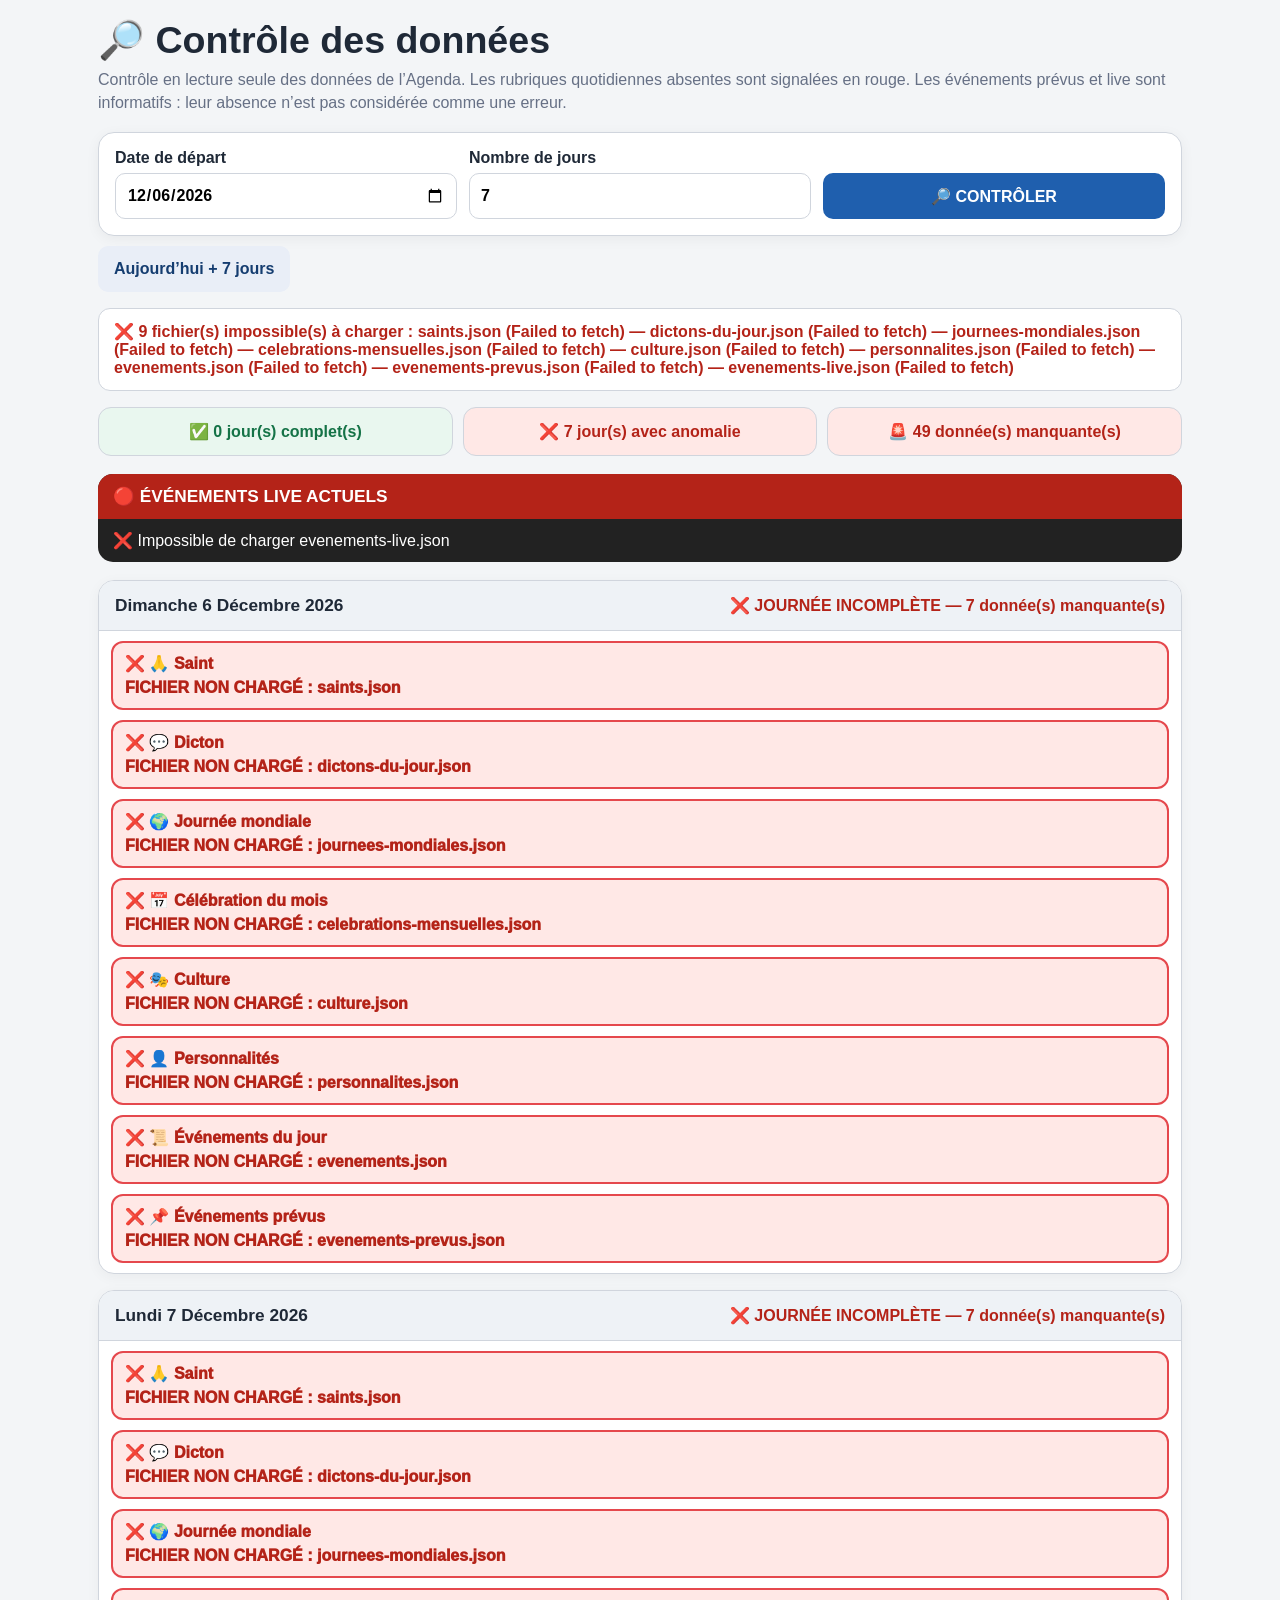
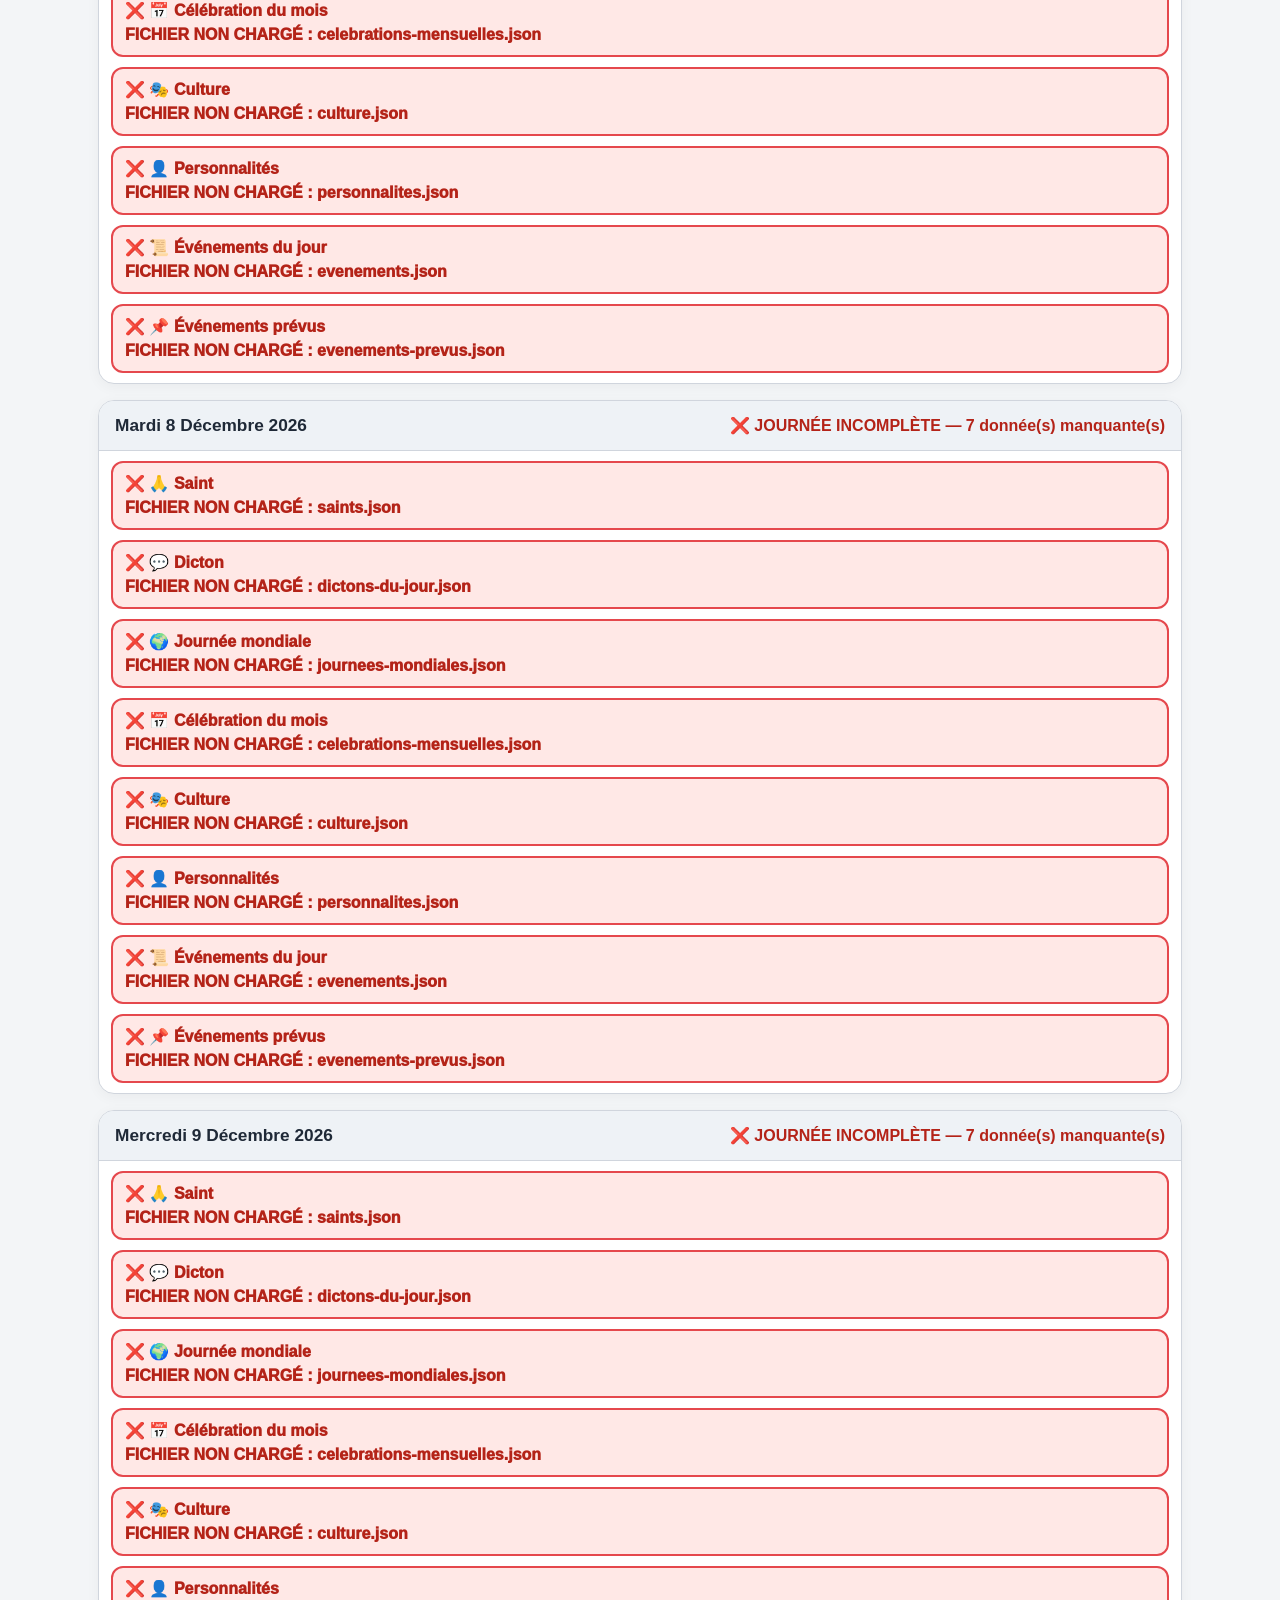
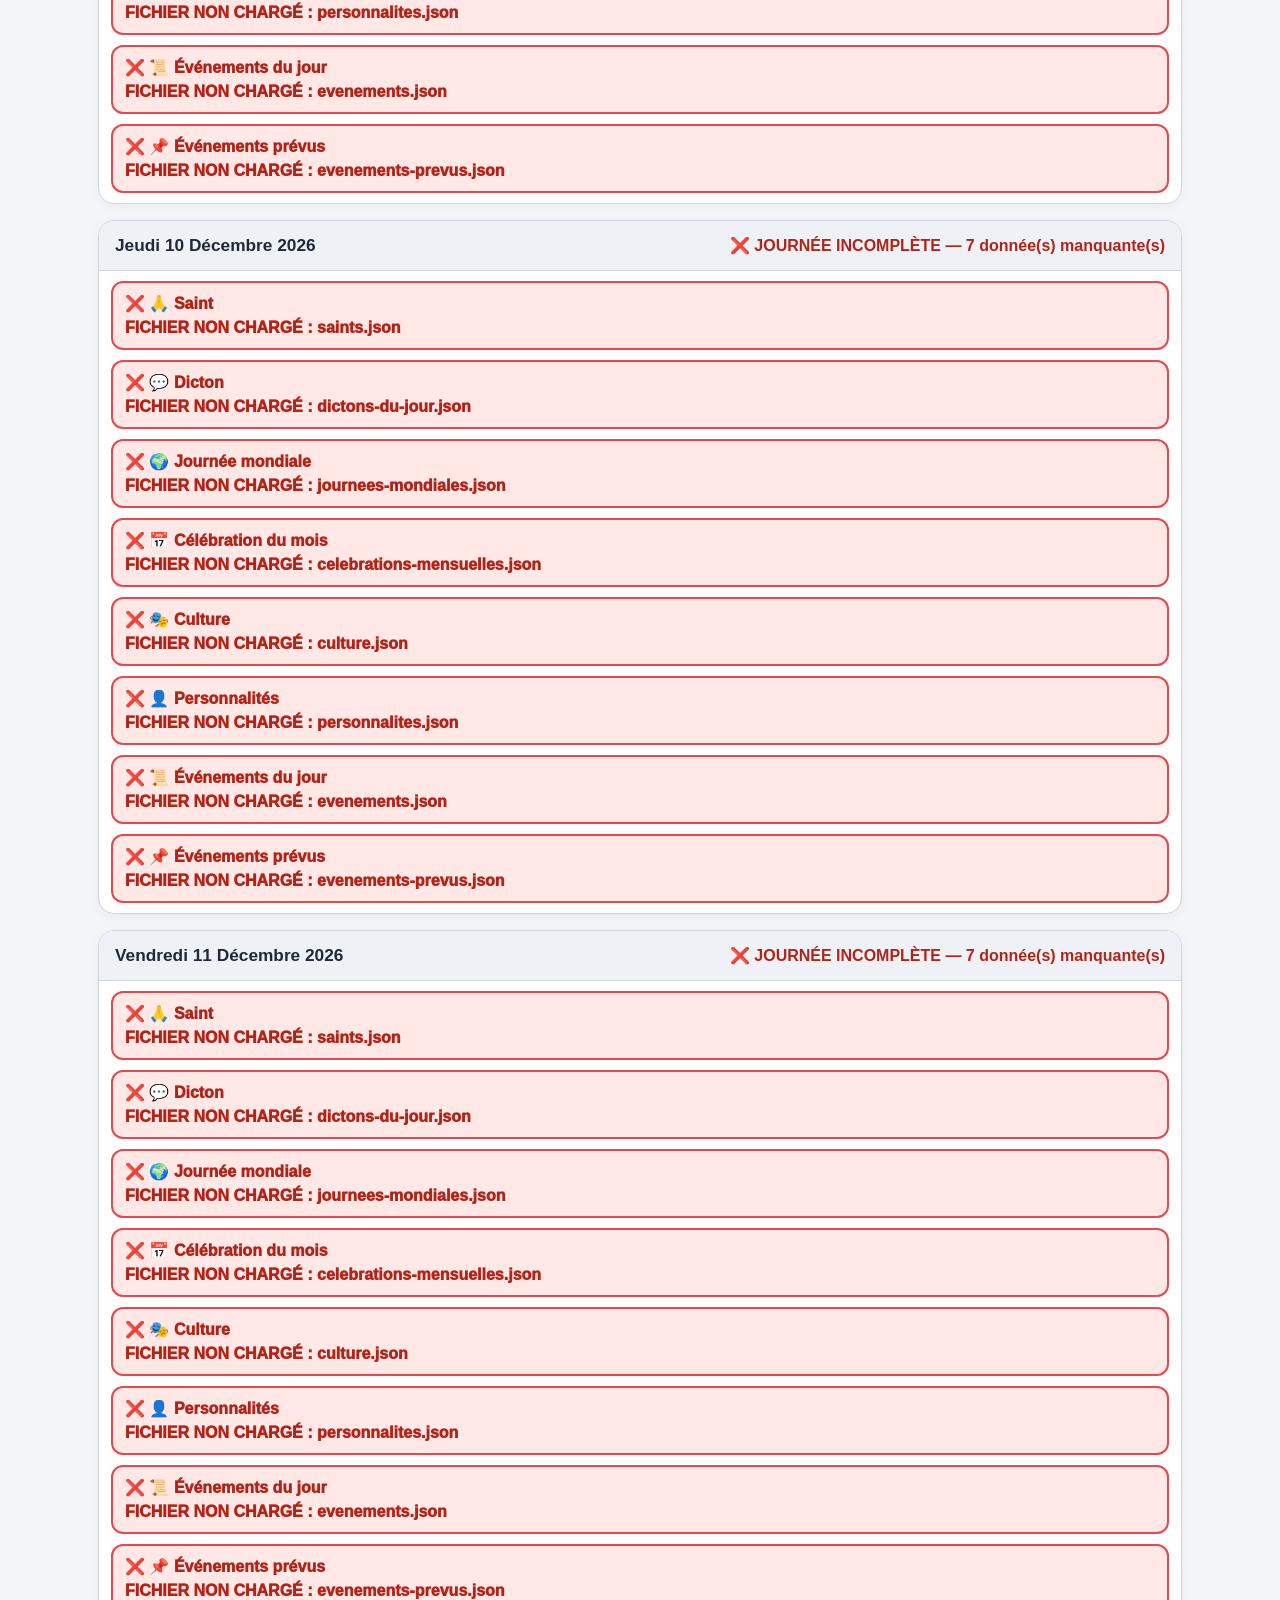
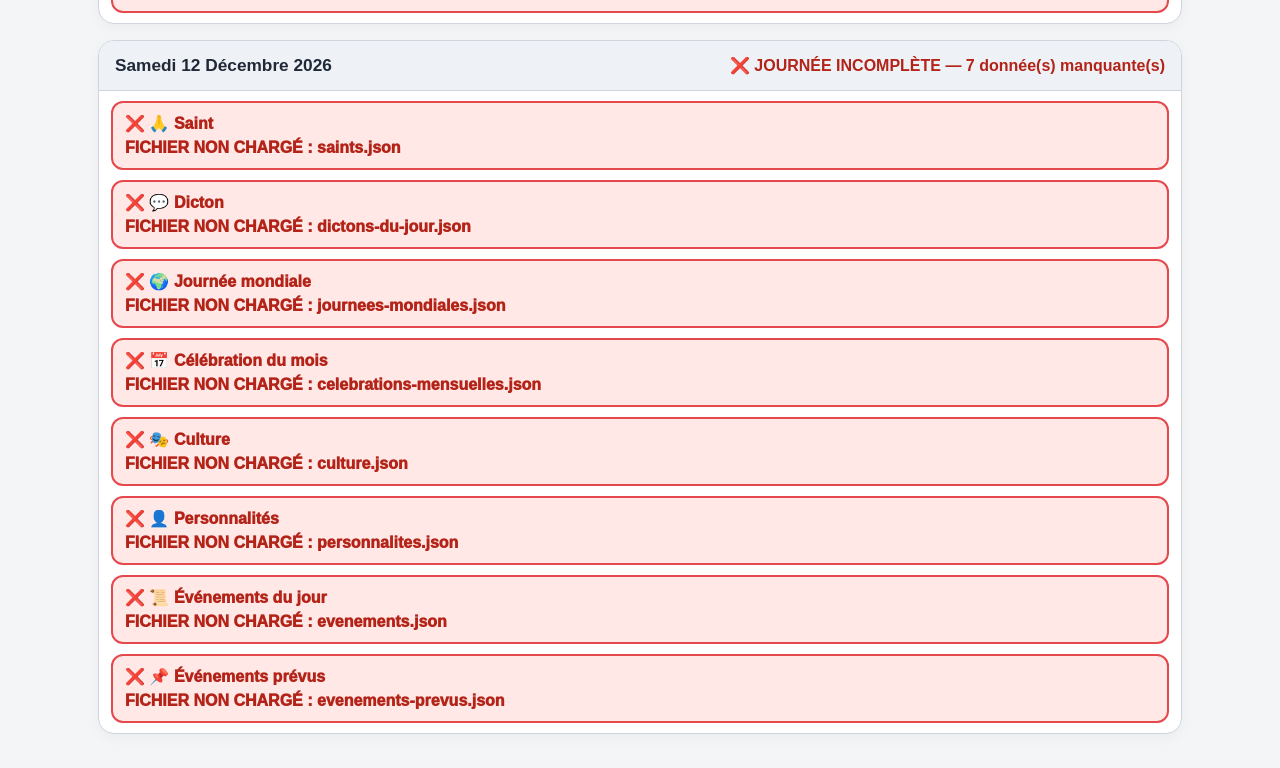
==== controle-donnees.html @ 6f333619 "Create controle-donnees.html" ====
<!doctype html>
<html lang="fr">
<head>
<meta charset="utf-8">
<meta name="viewport" content="width=device-width, initial-scale=1, viewport-fit=cover">
<title>Contrôle des données — Agenda du jour</title>
<style>
:root{color-scheme:light;--bg:#f3f5f7;--card:#fff;--text:#1f2937;--muted:#667085;--ok:#157347;--ok-bg:#e9f7ef;--bad:#b42318;--bad-bg:#ffe8e6;--neutral:#475467;--neutral-bg:#f2f4f7;--border:#d0d5dd;--accent:#1f5fae}*{box-sizing:border-box}body{margin:0;font-family:-apple-system,BlinkMacSystemFont,"Segoe UI",Roboto,Arial,sans-serif;background:var(--bg);color:var(--text)}.page{width:min(1120px,100%);margin:0 auto;padding:18px}h1{margin:0 0 6px;font-size:clamp(1.65rem,5vw,2.35rem)}.intro{margin:0 0 18px;color:var(--muted);line-height:1.45}.controle{display:grid;grid-template-columns:repeat(3,minmax(0,1fr));gap:12px;padding:16px;background:var(--card);border:1px solid var(--border);border-radius:16px;box-shadow:0 3px 14px rgba(0,0,0,.05)}label{display:flex;flex-direction:column;gap:6px;font-weight:700}input,button{min-height:46px;font:inherit;border-radius:10px}input{width:100%;padding:9px 11px;border:1px solid var(--border);background:#fff}button{border:0;padding:10px 16px;font-weight:800;cursor:pointer}#btn-controler{align-self:end;background:var(--accent);color:#fff}#btn-aujourdhui{margin-top:10px;background:#e9eef7;color:#153d70}.etat-chargement{margin:16px 0;padding:13px 15px;border-radius:12px;background:#fff;border:1px solid var(--border);font-weight:700}.resume{display:grid;grid-template-columns:repeat(3,minmax(0,1fr));gap:10px;margin:16px 0}.resume>div{padding:14px;text-align:center;border-radius:13px;font-weight:850;background:#fff;border:1px solid var(--border)}.resume .ok{color:var(--ok);background:var(--ok-bg)}.resume .bad{color:var(--bad);background:var(--bad-bg)}.live{margin:18px 0;background:#222;color:#fff;border-radius:15px;overflow:hidden}.live h2{margin:0;padding:12px 15px;background:#b42318;font-size:1.08rem}.live-contenu{padding:12px 15px}.live-item{padding:6px 0;line-height:1.4}.live-vide{color:#d0d5dd;font-weight:700}.jour{margin:16px 0;background:var(--card);border:1px solid var(--border);border-radius:16px;overflow:hidden;box-shadow:0 3px 14px rgba(0,0,0,.045)}.jour-entete{display:flex;justify-content:space-between;gap:12px;align-items:center;padding:14px 16px;background:#eef2f6;border-bottom:1px solid var(--border)}.jour-date{font-size:1.08rem;font-weight:900;text-transform:capitalize}.jour-statut{font-weight:900;white-space:nowrap}.jour-statut.ok{color:var(--ok)}.jour-statut.bad{color:var(--bad)}.ligne{margin:10px 12px;padding:11px 12px;border-radius:12px;border:2px solid transparent}.ligne.ok{background:var(--ok-bg);border-color:#9bd6b3}.ligne.bad{background:var(--bad-bg);border-color:#e5484d;animation:alerte-pulse 1.5s ease-in-out infinite}.ligne.neutral{background:var(--neutral-bg);border-color:#d0d5dd}@keyframes alerte-pulse{0%,100%{box-shadow:0 0 0 0 rgba(180,35,24,0)}50%{box-shadow:0 0 0 5px rgba(180,35,24,.13)}}.ligne-titre{font-weight:900;margin-bottom:6px}.ligne.bad .ligne-titre,.ligne.bad .manquant{color:var(--bad);font-weight:950}.details{line-height:1.42;overflow-wrap:anywhere}.detail-item+.detail-item{margin-top:5px}.erreur-fichier{color:var(--bad);font-weight:900}@media(max-width:720px){.page{padding:12px}.controle{grid-template-columns:1fr}.resume{grid-template-columns:1fr}.jour-entete{align-items:flex-start;flex-direction:column}.jour-statut{white-space:normal}.ligne{margin:8px}}@media(prefers-reduced-motion:reduce){.ligne.bad{animation:none}}
</style>
</head>
<body>
<main class="page">
<h1>🔎 Contrôle des données</h1>
<p class="intro">Contrôle en lecture seule des données de l’Agenda. Les rubriques quotidiennes absentes sont signalées en rouge. Les événements prévus et live sont informatifs : leur absence n’est pas considérée comme une erreur.</p>
<section class="controle">
<label>Date de départ<input id="date-depart" type="date"></label>
<label>Nombre de jours<input id="nb-jours" type="number" min="1" max="366" value="7" inputmode="numeric"></label>
<button id="btn-controler" type="button">🔎 CONTRÔLER</button>
</section>
<button id="btn-aujourdhui" type="button">Aujourd’hui + 7 jours</button>
<div id="etat" class="etat-chargement">Chargement des fichiers…</div>
<section id="resume" class="resume" hidden></section>
<section id="live" class="live" hidden></section>
<section id="resultats"></section>
</main>
<script>
"use strict";
const DATA_URL="https://raw.githubusercontent.com/Alain31140/Agenda-data/main/json/";
const FICHIERS={saints:"saints.json",dictons:"dictons-du-jour.json",journees:"journees-mondiales.json",celebrations:"celebrations-mensuelles.json",culture:"culture.json",personnalites:"personnalites.json",evenements:"evenements.json",prevus:"evenements-prevus.json",live:"evenements-live.json"};
const data={},erreurs={};
const QUOTIDIENS=[{cle:"saints",label:"Saint",icone:"🙏"},{cle:"dictons",label:"Dicton",icone:"💬"},{cle:"journees",label:"Journée mondiale",icone:"🌍"},{cle:"culture",label:"Culture",icone:"🎭"},{cle:"personnalites",label:"Personnalités",icone:"👤"},{cle:"evenements",label:"Événements du jour",icone:"📜"}];
function pad2(n){return String(n).padStart(2,"0")}
function dateLocaleISO(d){return [d.getFullYear(),pad2(d.getMonth()+1),pad2(d.getDate())].join("-")}
function cleJour(d){return `${pad2(d.getDate())}-${pad2(d.getMonth()+1)}`}
function cleMois(d){return pad2(d.getMonth()+1)}
function ajouterJours(d,n){const x=new Date(d.getFullYear(),d.getMonth(),d.getDate());x.setDate(x.getDate()+n);return x}
function dateDepuisInput(v){const[a,m,j]=v.split("-").map(Number);return new Date(a,m-1,j)}
function echapperHTML(v){return String(v??"").replaceAll("&","&amp;").replaceAll("<","&lt;").replaceAll(">","&gt;").replaceAll('"',"&quot;").replaceAll("'","&#039;")}
async function chargerJSON(cle,fichier){try{const r=await fetch(DATA_URL+fichier+"?v="+Date.now(),{cache:"no-store"});if(!r.ok)throw new Error(`HTTP ${r.status}`);data[cle]=await r.json()}catch(e){erreurs[cle]=e.message;data[cle]=(cle==="prevus"||cle==="live")?[]:{}}}
async function chargerTout(){const etat=document.getElementById("etat");etat.textContent="Chargement des fichiers Agenda-data…";await Promise.all(Object.entries(FICHIERS).map(([c,f])=>chargerJSON(c,f)));const n=Object.keys(erreurs).length;if(!n){etat.innerHTML="✅ Tous les fichiers JSON ont été chargés."}else{etat.innerHTML=`❌ ${n} fichier(s) impossible(s) à charger : `+Object.entries(erreurs).map(([c,m])=>`${FICHIERS[c]} (${m})`).join(" — ");etat.classList.add("erreur-fichier")}}
function valeurDuJour(source,date){if(source==null)return null;const cle=cleJour(date);if(typeof source==="object"&&!Array.isArray(source)&&Object.prototype.hasOwnProperty.call(source,cle))return source[cle];return null}
function valeurDuMois(source,date){if(source==null)return null;const m=cleMois(date),m2=String(date.getMonth()+1);if(typeof source==="object"&&!Array.isArray(source)){if(Object.prototype.hasOwnProperty.call(source,m))return source[m];if(Object.prototype.hasOwnProperty.call(source,m2))return source[m2]}return null}
function estVide(v){if(v==null)return true;if(typeof v==="string")return v.trim()==="";if(Array.isArray(v))return v.length===0;if(typeof v==="object")return Object.keys(v).length===0;return false}
function normaliserItems(v){if(v==null)return[];if(typeof v==="string"||typeof v==="number")return String(v).trim()?[v]:[];if(Array.isArray(v))return v.filter(x=>!estVide(x));if(typeof v==="object"){if(Array.isArray(v.items))return v.items.filter(x=>!estVide(x));if(Object.prototype.hasOwnProperty.call(v,"items"))return normaliserItems(v.items);return estVide(v)?[]:[v]}return[]}
function texteObjet(obj){if(obj==null)return"";if(typeof obj!=="object")return echapperHTML(obj);const champs=["texte","titre","nom","saint","dicton","journee","journée","label","libelle","libellé","description","evenement","événement"];const morceaux=[];for(const c of champs){if(obj[c]!=null&&String(obj[c]).trim())morceaux.push(echapperHTML(obj[c]))}if(obj.type)morceaux.unshift(`<strong>${echapperHTML(obj.type)}</strong>`);if(obj.annee||obj["année"])morceaux.push(`(${echapperHTML(obj.annee??obj["année"])})`);if(morceaux.length)return morceaux.join(" — ");const simples=Object.entries(obj).filter(([k,v])=>!["image","imageUrl","url","source","id","items"].includes(k)&&(typeof v==="string"||typeof v==="number")).slice(0,5).map(([k,v])=>`<strong>${echapperHTML(k)}</strong> : ${echapperHTML(v)}`);return simples.length?simples.join(" — "):"Objet présent"}
function renduItems(items){return items.map(x=>`<div class="detail-item">• ${texteObjet(x)}</div>`).join("")}
function ligneQuotidienne(c,date){if(erreurs[c.cle])return `<div class="ligne bad"><div class="ligne-titre">❌ ${c.icone} ${c.label}</div><div class="manquant">FICHIER NON CHARGÉ : ${echapperHTML(FICHIERS[c.cle])}</div></div>`;const items=normaliserItems(valeurDuJour(data[c.cle],date));if(!items.length)return `<div class="ligne bad"><div class="ligne-titre">❌ ${c.icone} ${c.label}</div><div class="manquant">🚨 DONNÉE MANQUANTE</div></div>`;return `<div class="ligne ok"><div class="ligne-titre">✅ ${c.icone} ${c.label}</div><div class="details">${renduItems(items)}</div></div>`}
function ligneCelebration(date){if(erreurs.celebrations)return `<div class="ligne bad"><div class="ligne-titre">❌ 📅 Célébration du mois</div><div class="manquant">FICHIER NON CHARGÉ : celebrations-mensuelles.json</div></div>`;const items=normaliserItems(valeurDuMois(data.celebrations,date));if(!items.length)return `<div class="ligne bad"><div class="ligne-titre">❌ 📅 Célébration du mois</div><div class="manquant">🚨 DONNÉE MANQUANTE</div></div>`;return `<div class="ligne ok"><div class="ligne-titre">✅ 📅 Célébration du mois</div><div class="details">${renduItems(items)}</div></div>`}
function evenementsPrevusPourDate(date){if(!Array.isArray(data.prevus))return[];const iso=dateLocaleISO(date);return data.prevus.filter(ev=>{if(!ev||typeof ev!=="object")return false;const debut=ev.afficherDu||ev.date||ev.debut||ev.start,fin=ev.afficherJusquAu||ev.date||ev.fin||ev.end||debut;return debut&&fin&&iso>=String(debut).slice(0,10)&&iso<=String(fin).slice(0,10)})}
function lignePrevus(date){if(erreurs.prevus)return `<div class="ligne bad"><div class="ligne-titre">❌ 📌 Événements prévus</div><div class="manquant">FICHIER NON CHARGÉ : evenements-prevus.json</div></div>`;const items=evenementsPrevusPourDate(date);if(!items.length)return `<div class="ligne neutral"><div class="ligne-titre">✅ 📌 Événements prévus</div><div class="details">Aucun événement prévu actif pour cette date — c’est normal.</div></div>`;return `<div class="ligne ok"><div class="ligne-titre">✅ 📌 Événements prévus</div><div class="details">${renduItems(items)}</div></div>`}
function rubriqueEstValide(cle,date){return !erreurs[cle]&&normaliserItems(valeurDuJour(data[cle],date)).length>0}
function celebrationValide(date){return !erreurs.celebrations&&normaliserItems(valeurDuMois(data.celebrations,date)).length>0}
function controleJour(date){const vals=[...QUOTIDIENS.map(q=>rubriqueEstValide(q.cle,date)),celebrationValide(date)],manquants=vals.filter(v=>!v).length,complet=manquants===0,dateLongue=new Intl.DateTimeFormat("fr-FR",{weekday:"long",day:"numeric",month:"long",year:"numeric"}).format(date),corps=[ligneQuotidienne(QUOTIDIENS[0],date),ligneQuotidienne(QUOTIDIENS[1],date),ligneQuotidienne(QUOTIDIENS[2],date),ligneCelebration(date),ligneQuotidienne(QUOTIDIENS[3],date),ligneQuotidienne(QUOTIDIENS[4],date),ligneQuotidienne(QUOTIDIENS[5],date),lignePrevus(date)].join("");return{complet,manquants,html:`<article class="jour"><div class="jour-entete"><div class="jour-date">${echapperHTML(dateLongue)}</div><div class="jour-statut ${complet?"ok":"bad"}">${complet?"✅ JOURNÉE COMPLÈTE":`❌ JOURNÉE INCOMPLÈTE — ${manquants} donnée(s) manquante(s)`}</div></div>${corps}</article>`}}
function afficherLive(){const bloc=document.getElementById("live");bloc.hidden=false;if(erreurs.live){bloc.innerHTML=`<h2>🔴 ÉVÉNEMENTS LIVE ACTUELS</h2><div class="live-contenu">❌ Impossible de charger evenements-live.json</div>`;return}const live=Array.isArray(data.live)?data.live:[];bloc.innerHTML=`<h2>🔴 ÉVÉNEMENTS LIVE ACTUELS</h2><div class="live-contenu">${live.length?live.map(ev=>`<div class="live-item">${echapperHTML(ev.icone||"📢")} ${echapperHTML(ev.texte||"")}</div>`).join(""):`<div class="live-vide">✅ Aucun événement live actuellement — ce n’est pas une anomalie.</div>`}</div>`}
function controler(){const id=document.getElementById("date-depart"),inb=document.getElementById("nb-jours");if(!id.value)id.value=dateLocaleISO(new Date());const depart=dateDepuisInput(id.value);let nb=Number(inb.value);if(!Number.isFinite(nb)||nb<1)nb=1;if(nb>366)nb=366;inb.value=nb;let complets=0,incomplets=0,total=0;const html=[];for(let i=0;i<nb;i++){const r=controleJour(ajouterJours(depart,i));html.push(r.html);if(r.complet)complets++;else incomplets++;total+=r.manquants}document.getElementById("resultats").innerHTML=html.join("");const resume=document.getElementById("resume");resume.hidden=false;resume.innerHTML=`<div class="ok">✅ ${complets} jour(s) complet(s)</div><div class="${incomplets?"bad":"ok"}">${incomplets?"❌":"✅"} ${incomplets} jour(s) avec anomalie</div><div class="${total?"bad":"ok"}">${total?"🚨":"✅"} ${total} donnée(s) manquante(s)</div>`;afficherLive()}
function reglerAujourdHui(){document.getElementById("date-depart").value=dateLocaleISO(new Date());document.getElementById("nb-jours").value=7}
document.getElementById("btn-controler").addEventListener("click",controler);document.getElementById("btn-aujourdhui").addEventListener("click",()=>{reglerAujourdHui();controler()});(async function(){reglerAujourdHui();await chargerTout();controler()})();
</script>
</body>
</html>
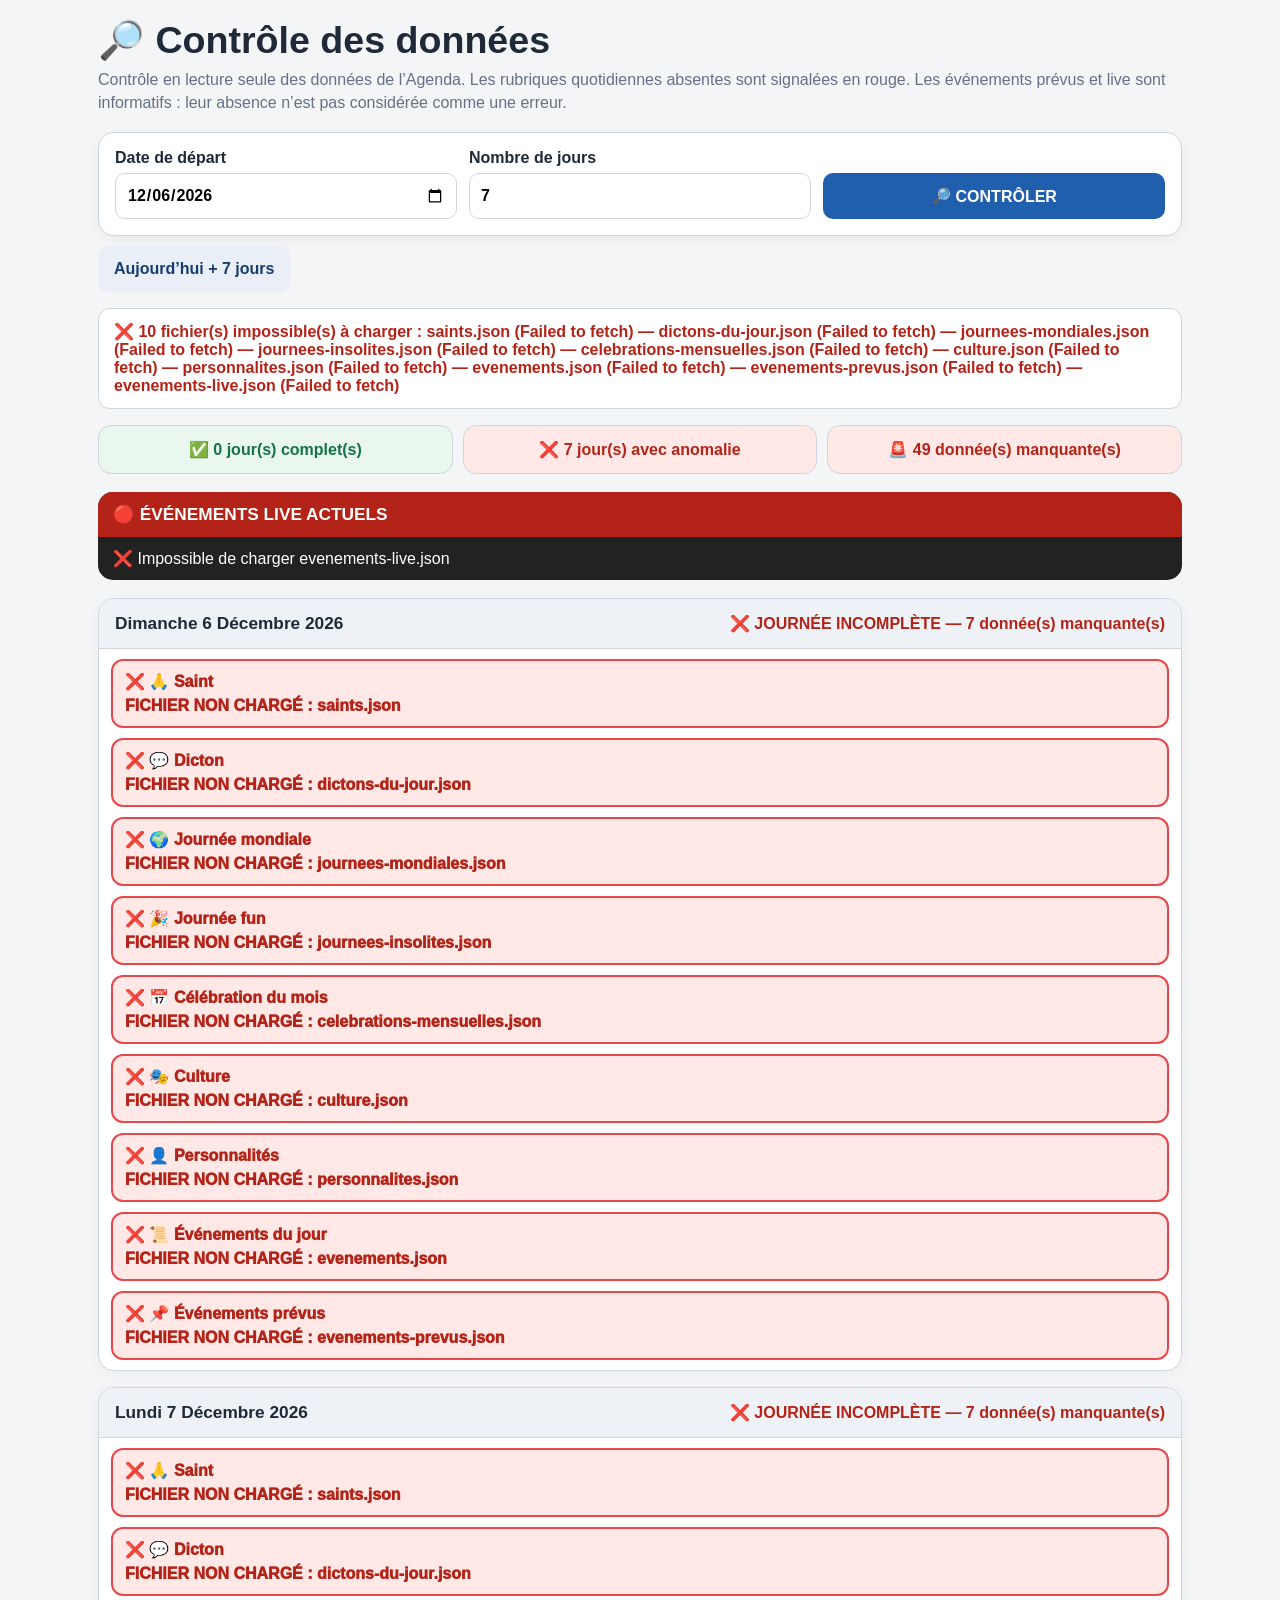
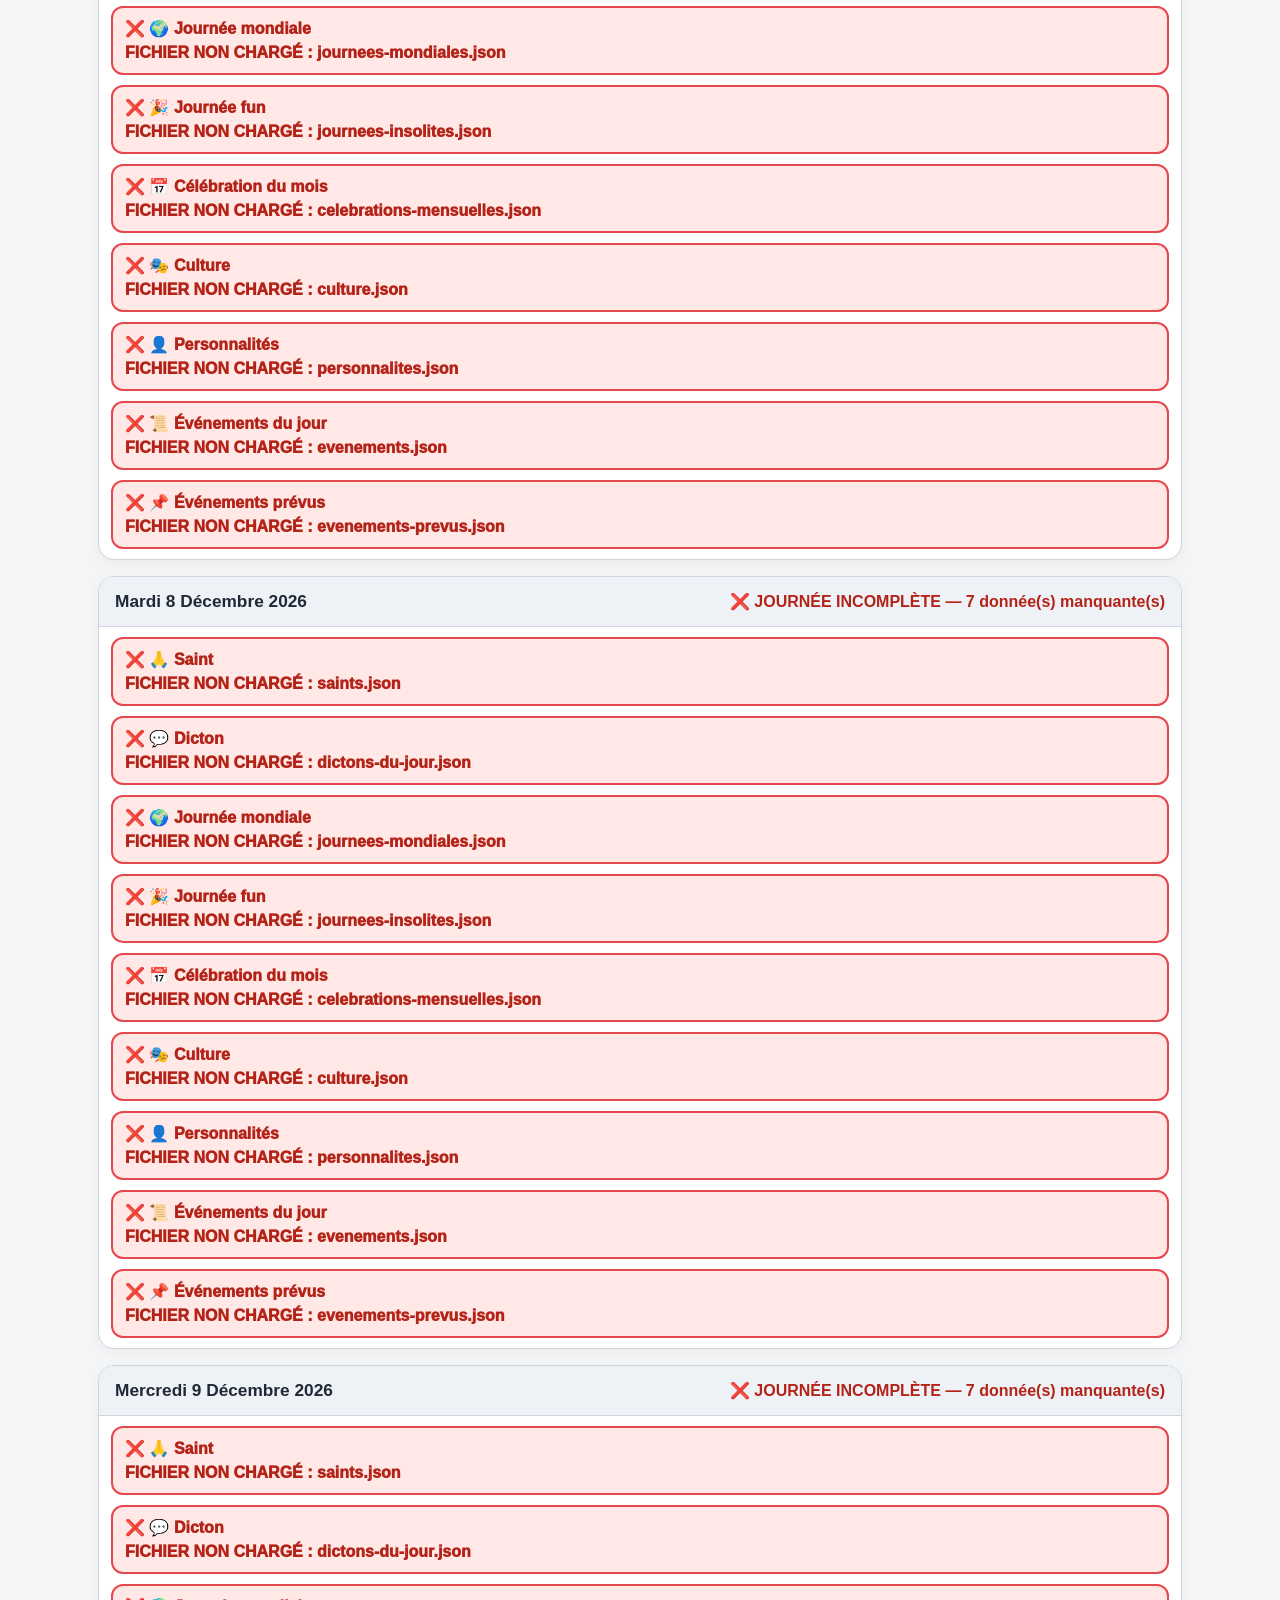
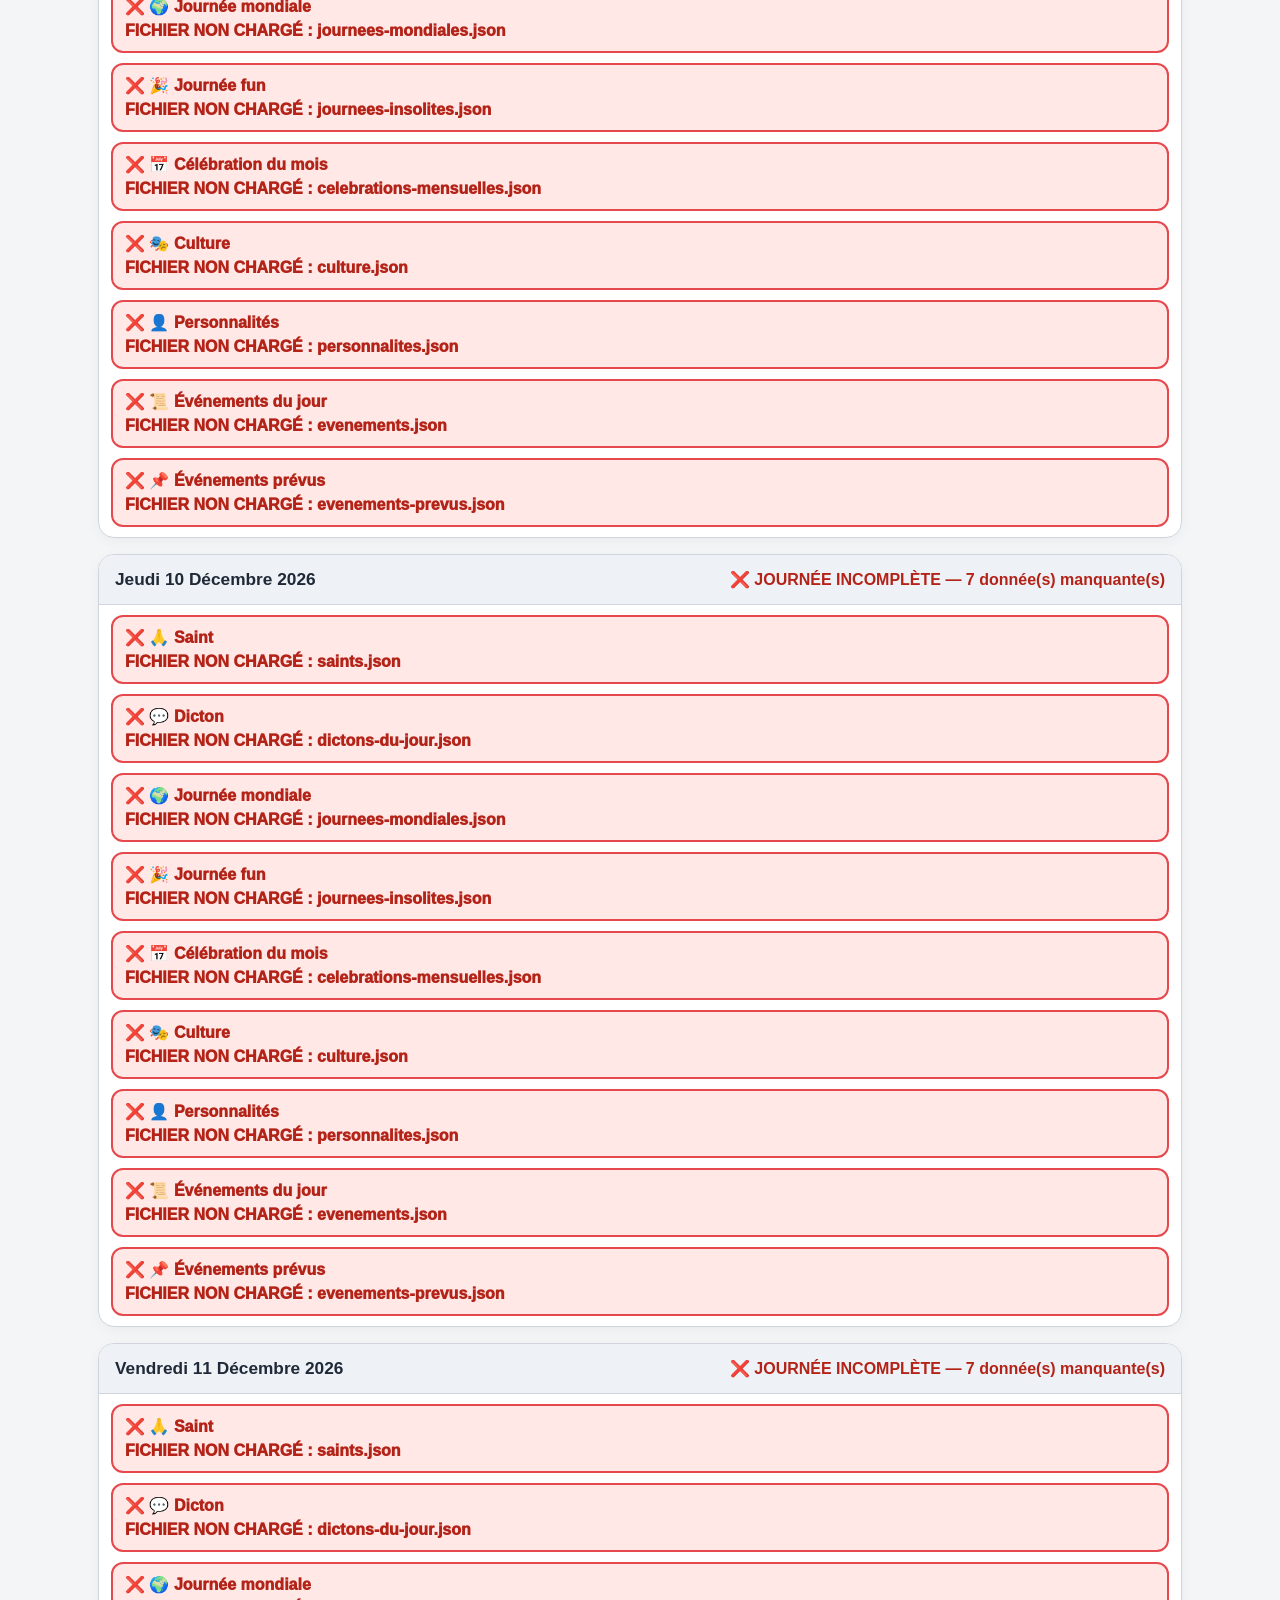
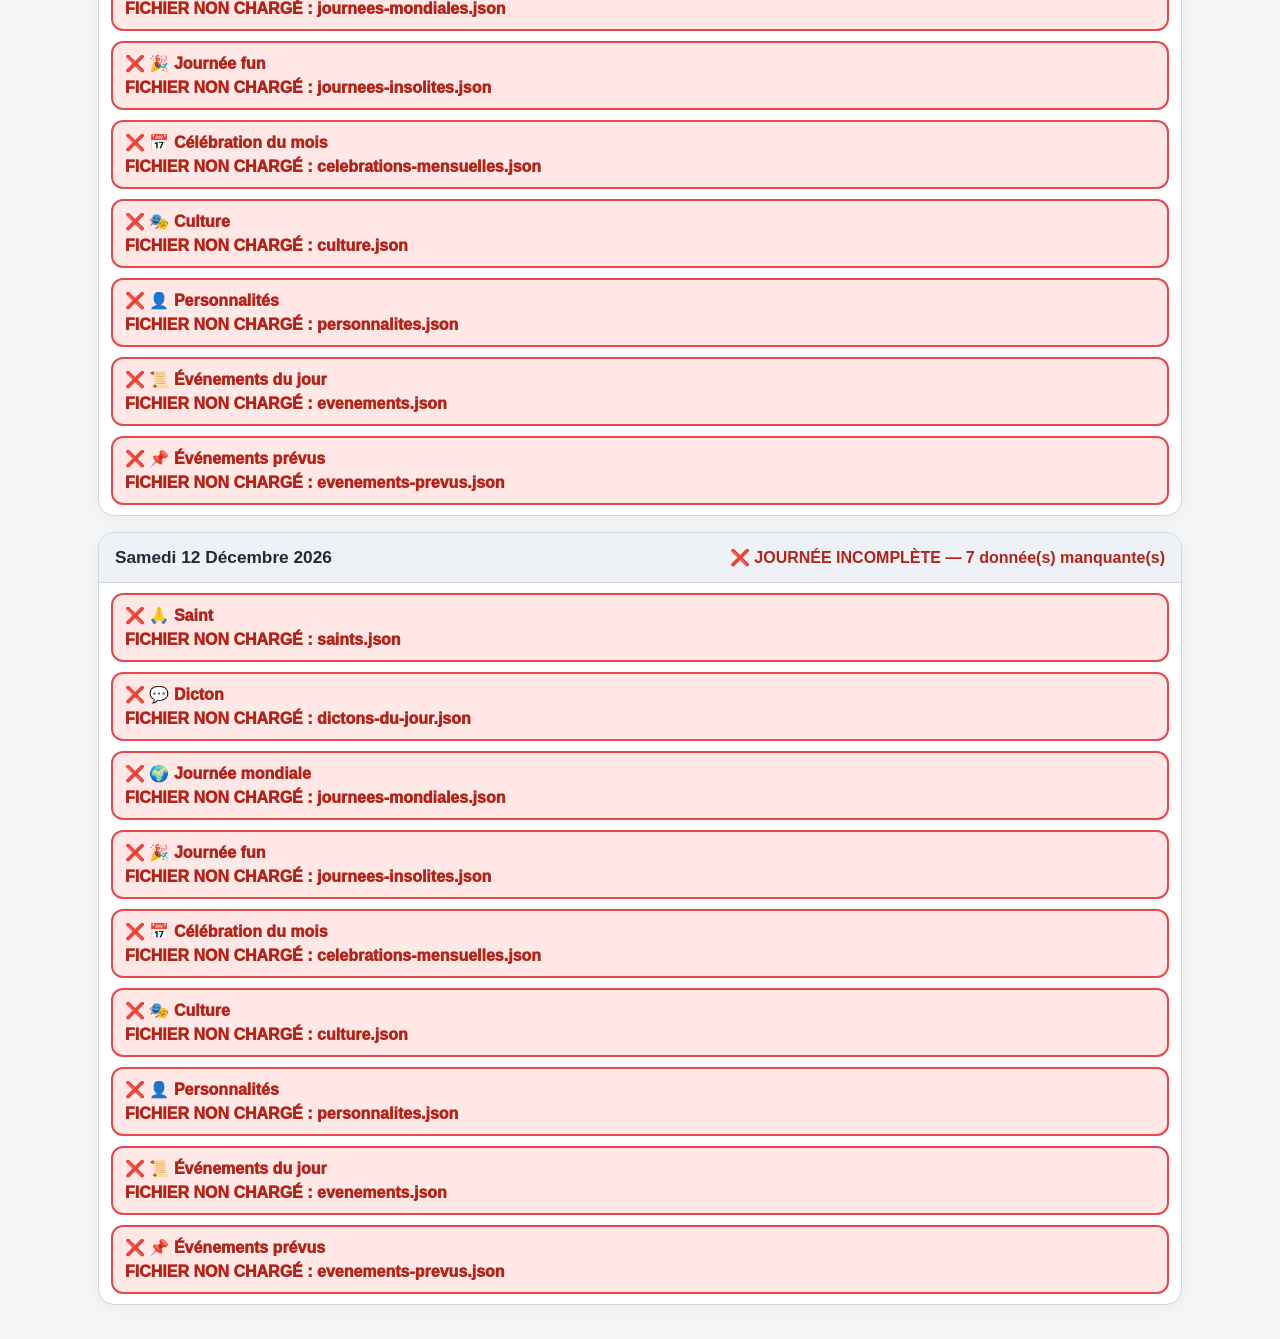
==== commit 9b6467ac: "Update controle-donnees.html" ====
--- a/controle-donnees.html
+++ b/controle-donnees.html
@@ -26,7 +26,18 @@
 <script>
 "use strict";
 const DATA_URL="https://raw.githubusercontent.com/Alain31140/Agenda-data/main/json/";
-const FICHIERS={saints:"saints.json",dictons:"dictons-du-jour.json",journees:"journees-mondiales.json",celebrations:"celebrations-mensuelles.json",culture:"culture.json",personnalites:"personnalites.json",evenements:"evenements.json",prevus:"evenements-prevus.json",live:"evenements-live.json"};
+const FICHIERS={
+    saints:"saints.json",
+    dictons:"dictons-du-jour.json",
+    journees:"journees-mondiales.json",
+    fun:"journees-insolites.json",
+    celebrations:"celebrations-mensuelles.json",
+    culture:"culture.json",
+    personnalites:"personnalites.json",
+    evenements:"evenements.json",
+    prevus:"evenements-prevus.json",
+    live:"evenements-live.json"
+};
 const data={},erreurs={};
 const QUOTIDIENS=[{cle:"saints",label:"Saint",icone:"🙏"},{cle:"dictons",label:"Dicton",icone:"💬"},{cle:"journees",label:"Journée mondiale",icone:"🌍"},{cle:"culture",label:"Culture",icone:"🎭"},{cle:"personnalites",label:"Personnalités",icone:"👤"},{cle:"evenements",label:"Événements du jour",icone:"📜"}];
 function pad2(n){return String(n).padStart(2,"0")}
@@ -46,11 +57,34 @@
 function renduItems(items){return items.map(x=>`<div class="detail-item">• ${texteObjet(x)}</div>`).join("")}
 function ligneQuotidienne(c,date){if(erreurs[c.cle])return `<div class="ligne bad"><div class="ligne-titre">❌ ${c.icone} ${c.label}</div><div class="manquant">FICHIER NON CHARGÉ : ${echapperHTML(FICHIERS[c.cle])}</div></div>`;const items=normaliserItems(valeurDuJour(data[c.cle],date));if(!items.length)return `<div class="ligne bad"><div class="ligne-titre">❌ ${c.icone} ${c.label}</div><div class="manquant">🚨 DONNÉE MANQUANTE</div></div>`;return `<div class="ligne ok"><div class="ligne-titre">✅ ${c.icone} ${c.label}</div><div class="details">${renduItems(items)}</div></div>`}
 function ligneCelebration(date){if(erreurs.celebrations)return `<div class="ligne bad"><div class="ligne-titre">❌ 📅 Célébration du mois</div><div class="manquant">FICHIER NON CHARGÉ : celebrations-mensuelles.json</div></div>`;const items=normaliserItems(valeurDuMois(data.celebrations,date));if(!items.length)return `<div class="ligne bad"><div class="ligne-titre">❌ 📅 Célébration du mois</div><div class="manquant">🚨 DONNÉE MANQUANTE</div></div>`;return `<div class="ligne ok"><div class="ligne-titre">✅ 📅 Célébration du mois</div><div class="details">${renduItems(items)}</div></div>`}
+
+function ligneFun(date) {
+  if (erreurs.fun) {
+    return `<div class="ligne bad"><div class="ligne-titre">❌ 🎉 Journée fun</div><div class="manquant">FICHIER NON CHARGÉ : journees-insolites.json</div></div>`;
+  }
+
+  const items = normaliserItems(valeurDuJour(data.fun,date));
+
+  if (!items.length) {
+    return `<div class="ligne neutral"><div class="ligne-titre">➖ 🎉 Journée fun</div><div class="details">Aucune journée fun ce jour-là — ce n’est pas une anomalie.</div></div>`;
+  }
+
+  const rendu = items.map(item => {
+    const emoji = item && typeof item === "object" && item.emoji
+      ? echapperHTML(item.emoji)
+      : "🎉";
+
+    return `<div class="detail-item"><span class="badge-fun">🎉 FUN</span> ${emoji} ${texteObjet(item)}</div>`;
+  }).join("");
+
+  return `<div class="ligne fun"><div class="ligne-titre">✅ 🎉 Journée fun</div><div class="details">${rendu}</div></div>`;
+}
+
 function evenementsPrevusPourDate(date){if(!Array.isArray(data.prevus))return[];const iso=dateLocaleISO(date);return data.prevus.filter(ev=>{if(!ev||typeof ev!=="object")return false;const debut=ev.afficherDu||ev.date||ev.debut||ev.start,fin=ev.afficherJusquAu||ev.date||ev.fin||ev.end||debut;return debut&&fin&&iso>=String(debut).slice(0,10)&&iso<=String(fin).slice(0,10)})}
 function lignePrevus(date){if(erreurs.prevus)return `<div class="ligne bad"><div class="ligne-titre">❌ 📌 Événements prévus</div><div class="manquant">FICHIER NON CHARGÉ : evenements-prevus.json</div></div>`;const items=evenementsPrevusPourDate(date);if(!items.length)return `<div class="ligne neutral"><div class="ligne-titre">✅ 📌 Événements prévus</div><div class="details">Aucun événement prévu actif pour cette date — c’est normal.</div></div>`;return `<div class="ligne ok"><div class="ligne-titre">✅ 📌 Événements prévus</div><div class="details">${renduItems(items)}</div></div>`}
 function rubriqueEstValide(cle,date){return !erreurs[cle]&&normaliserItems(valeurDuJour(data[cle],date)).length>0}
 function celebrationValide(date){return !erreurs.celebrations&&normaliserItems(valeurDuMois(data.celebrations,date)).length>0}
-function controleJour(date){const vals=[...QUOTIDIENS.map(q=>rubriqueEstValide(q.cle,date)),celebrationValide(date)],manquants=vals.filter(v=>!v).length,complet=manquants===0,dateLongue=new Intl.DateTimeFormat("fr-FR",{weekday:"long",day:"numeric",month:"long",year:"numeric"}).format(date),corps=[ligneQuotidienne(QUOTIDIENS[0],date),ligneQuotidienne(QUOTIDIENS[1],date),ligneQuotidienne(QUOTIDIENS[2],date),ligneCelebration(date),ligneQuotidienne(QUOTIDIENS[3],date),ligneQuotidienne(QUOTIDIENS[4],date),ligneQuotidienne(QUOTIDIENS[5],date),lignePrevus(date)].join("");return{complet,manquants,html:`<article class="jour"><div class="jour-entete"><div class="jour-date">${echapperHTML(dateLongue)}</div><div class="jour-statut ${complet?"ok":"bad"}">${complet?"✅ JOURNÉE COMPLÈTE":`❌ JOURNÉE INCOMPLÈTE — ${manquants} donnée(s) manquante(s)`}</div></div>${corps}</article>`}}
+function controleJour(date){const vals=[...QUOTIDIENS.map(q=>rubriqueEstValide(q.cle,date)),celebrationValide(date)],manquants=vals.filter(v=>!v).length,complet=manquants===0,dateLongue=new Intl.DateTimeFormat("fr-FR",{weekday:"long",day:"numeric",month:"long",year:"numeric"}).format(date),corps=[ligneQuotidienne(QUOTIDIENS[0],date),ligneQuotidienne(QUOTIDIENS[1],date),ligneQuotidienne(QUOTIDIENS[2],date),ligneFun(date),ligneCelebration(date),ligneQuotidienne(QUOTIDIENS[3],date),ligneQuotidienne(QUOTIDIENS[4],date),ligneQuotidienne(QUOTIDIENS[5],date),lignePrevus(date)].join("");return{complet,manquants,html:`<article class="jour"><div class="jour-entete"><div class="jour-date">${echapperHTML(dateLongue)}</div><div class="jour-statut ${complet?"ok":"bad"}">${complet?"✅ JOURNÉE COMPLÈTE":`❌ JOURNÉE INCOMPLÈTE — ${manquants} donnée(s) manquante(s)`}</div></div>${corps}</article>`}}
 function afficherLive(){const bloc=document.getElementById("live");bloc.hidden=false;if(erreurs.live){bloc.innerHTML=`<h2>🔴 ÉVÉNEMENTS LIVE ACTUELS</h2><div class="live-contenu">❌ Impossible de charger evenements-live.json</div>`;return}const live=Array.isArray(data.live)?data.live:[];bloc.innerHTML=`<h2>🔴 ÉVÉNEMENTS LIVE ACTUELS</h2><div class="live-contenu">${live.length?live.map(ev=>`<div class="live-item">${echapperHTML(ev.icone||"📢")} ${echapperHTML(ev.texte||"")}</div>`).join(""):`<div class="live-vide">✅ Aucun événement live actuellement — ce n’est pas une anomalie.</div>`}</div>`}
 function controler(){const id=document.getElementById("date-depart"),inb=document.getElementById("nb-jours");if(!id.value)id.value=dateLocaleISO(new Date());const depart=dateDepuisInput(id.value);let nb=Number(inb.value);if(!Number.isFinite(nb)||nb<1)nb=1;if(nb>366)nb=366;inb.value=nb;let complets=0,incomplets=0,total=0;const html=[];for(let i=0;i<nb;i++){const r=controleJour(ajouterJours(depart,i));html.push(r.html);if(r.complet)complets++;else incomplets++;total+=r.manquants}document.getElementById("resultats").innerHTML=html.join("");const resume=document.getElementById("resume");resume.hidden=false;resume.innerHTML=`<div class="ok">✅ ${complets} jour(s) complet(s)</div><div class="${incomplets?"bad":"ok"}">${incomplets?"❌":"✅"} ${incomplets} jour(s) avec anomalie</div><div class="${total?"bad":"ok"}">${total?"🚨":"✅"} ${total} donnée(s) manquante(s)</div>`;afficherLive()}
 function reglerAujourdHui(){document.getElementById("date-depart").value=dateLocaleISO(new Date());document.getElementById("nb-jours").value=7}
